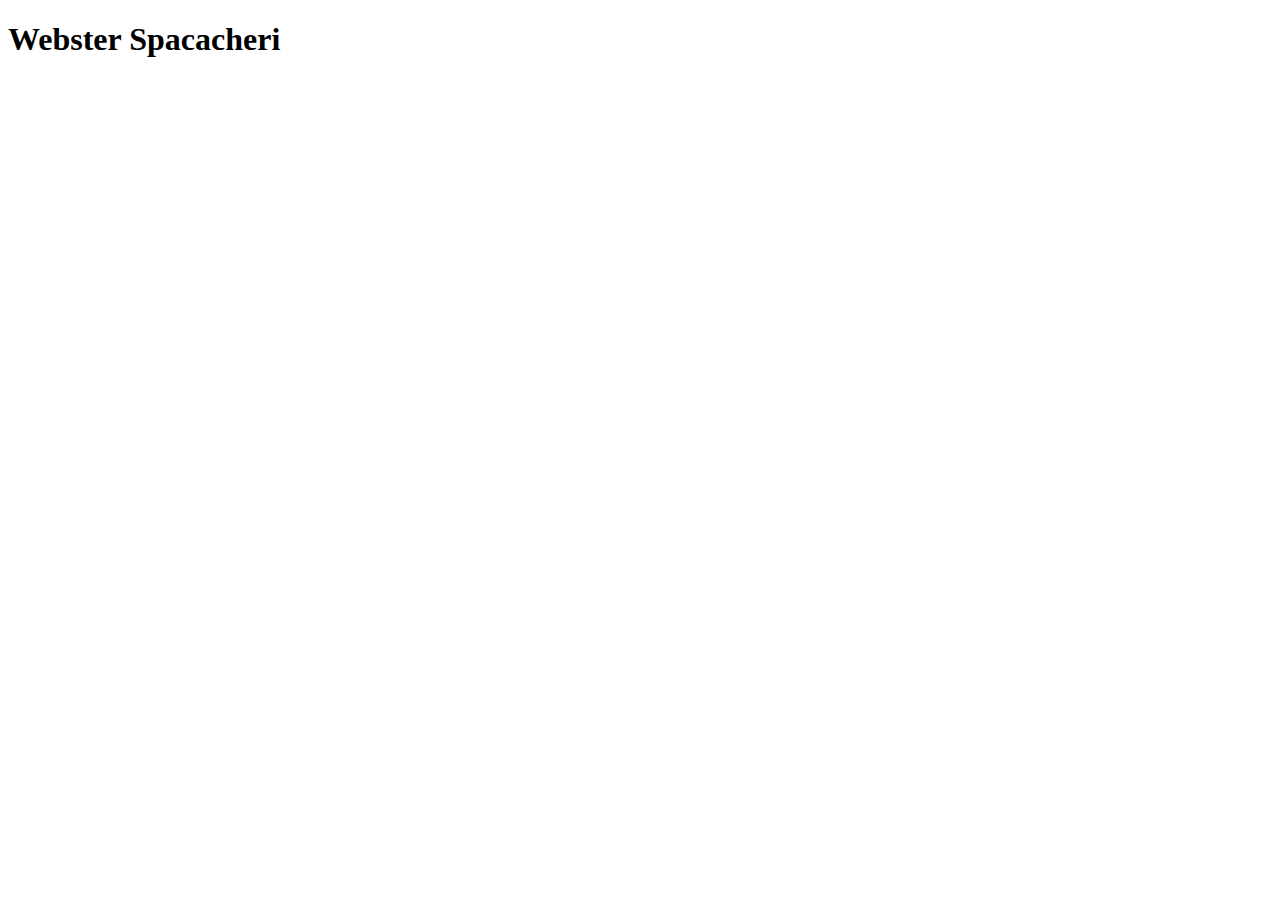
==== about.html @ 908aad5b "Adiciona página "Sobre mim" e atualiza links de navegação; cria arquivo CSS com estilos para o layou" ====
<!DOCTYPE html>
<html lang="pt-br">
<head>
    <meta charset="UTF-8">
    <meta name="viewport" content="width=device-width, initial-scale=1.0">
    <title>Sobre mim</title>
</head>
<body>
    <h1>Webster Spacacheri</h1>
</body>
</html>
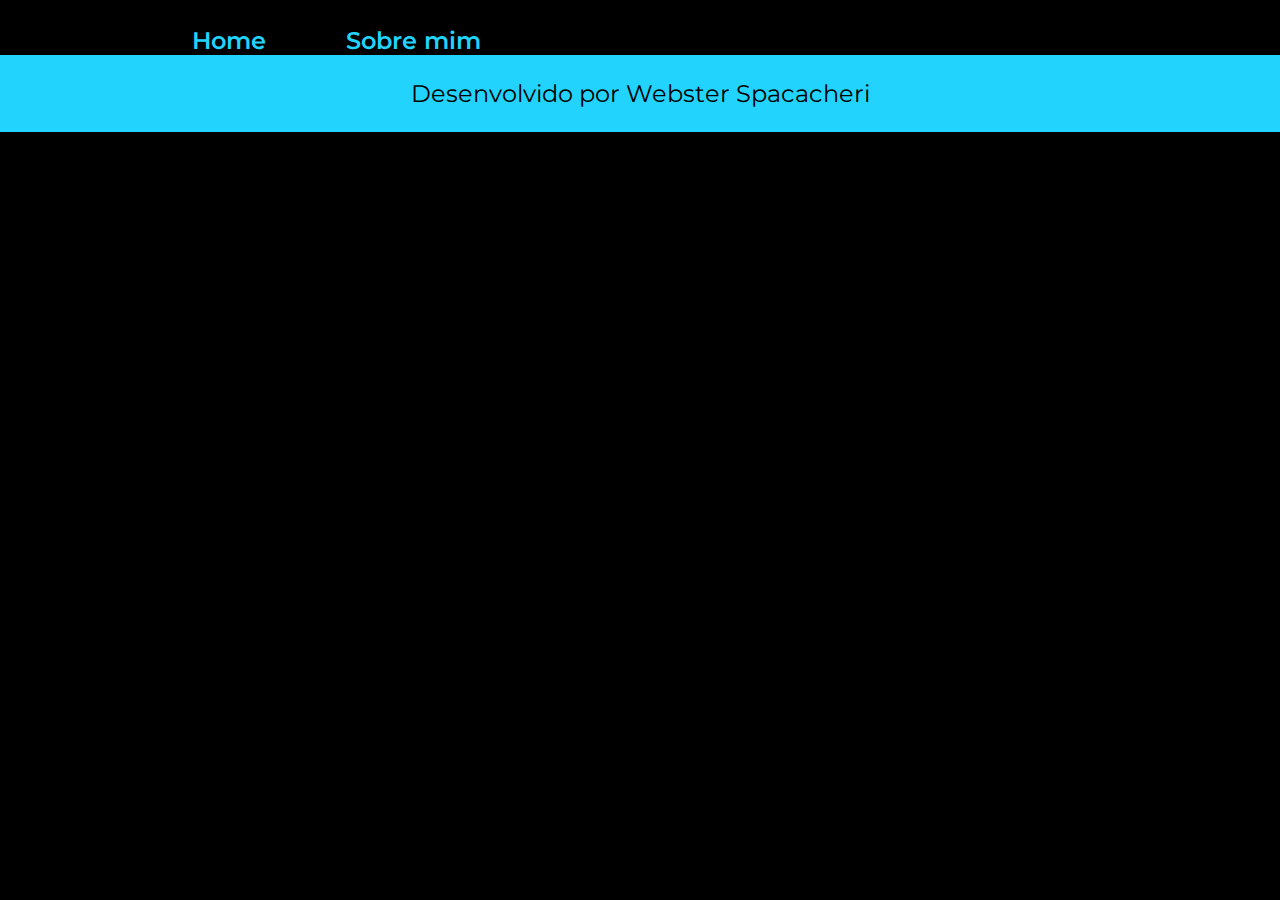
==== commit 4bdf7e49: "Adiciona estrutura de cabeçalho e rodapé ao about.html; inclui links de navegação e estilização." ====
--- a/about.html
+++ b/about.html
@@ -4,8 +4,20 @@
     <meta charset="UTF-8">
     <meta name="viewport" content="width=device-width, initial-scale=1.0">
     <title>Sobre mim</title>
+    <link rel="stylesheet" href="./styles/style.css">
 </head>
 <body>
-    <h1>Webster Spacacheri</h1>
+    <header class="cabecalho">
+        <nav class="cabecalho__menu">
+            <a class="cabecalho__menu__link" href="index.html">Home</a>
+            <a class="cabecalho__menu__link" href="about.html">Sobre mim</a>
+        </nav>
+    </header>
+    <main>
+        
+    </main>
+    <footer class="rodape">
+        <p>Desenvolvido por Webster Spacacheri</p>
+    </footer>
 </body>
 </html>--- a/styles/style.css
+++ b/styles/style.css
@@ -0,0 +1,119 @@
+@import url('https://fonts.googleapis.com/css2?family=Krona+One&family=Montserrat:wght@400;600&display=swap');
+
+* {
+    margin: 0;
+    padding: 0;
+    box-sizing: border-box;
+}
+
+body {
+    background-color: black;
+    color: white;
+    font-family: "Montserrat", sans-serif;
+}
+
+.cabecalho {
+    padding: 2% 0% 0% 15% ;
+}
+
+.cabecalho__menu {
+    display: flex;
+    gap: 80px;
+}
+
+.cabecalho__menu__link {
+    font-family: "Montserrat", sans-serif;
+    font-size: 24px;
+    font-weight: 600;
+    color: #22D4FD;
+    text-decoration: none;
+}
+
+
+.apresentacao {
+    padding: 5% 15%;
+    display: flex;
+    align-items: center;
+    justify-content: space-between;
+    
+}
+
+.apresentacao__conteudo {
+    width: 615px;
+    display: flex;
+    flex-direction: column;
+    gap: 40px;
+}
+
+.apresentacao__conteudo__titulo {
+    font-size: 36px;
+    font-family: "Krona One", sans-serif;
+    line-height: 1.2;
+}
+.titulo-destaque {
+    color: #22D4FD;
+}
+
+.apresentacao__conteudo__paragrafo {
+    font-size: 24px;
+    line-height: 1.6;
+}
+
+.apresentacao__links {
+    display: flex;
+    flex-direction: column;
+    gap: 32px;
+}
+
+.apresentacao__links__subtitulo {
+    font-family: "Krona One", sans-serif;
+    font-weight: 400;
+    font-size: 24px;
+}
+
+.apresentacao__links__link {
+    border: 2px solid #22D4FD;
+    width: 378px;
+    text-align: center;
+    border-radius: 8px;
+    font-size: 24px;
+    font-weight: 600;
+    padding: 21.5px 0;
+    text-decoration: none;
+    color: #F6F6F6;
+    transition: background-color 0.3s, color 0.3s;
+}
+
+.apresentacao__links__link:hover {
+    background-color: #22D4FD;
+    color: #000000;
+}
+
+.image-container {
+    position: relative;
+    width: 300px;
+    height: 300px;
+    border-radius: 20px;
+    border: 5px solid #22D4FD; /* Borda ao redor da imagem */
+    overflow: hidden;
+    margin-left: 20px;
+    z-index: 0;
+}
+
+.styled-image {
+    width: 100%;
+    height: 100%;
+    border-radius: 20px;
+    object-fit: fill; /* Preenche completamente o espaço */
+    position: relative;
+    z-index: 2;
+}
+.rodape {
+    color: #000000;
+    background-color: #22D4FD;
+    padding: 24px;
+    text-align: center;
+    font-family: "Montserrat", sans-serif;
+    font-size: 24px;
+    font-weight: 400; 
+}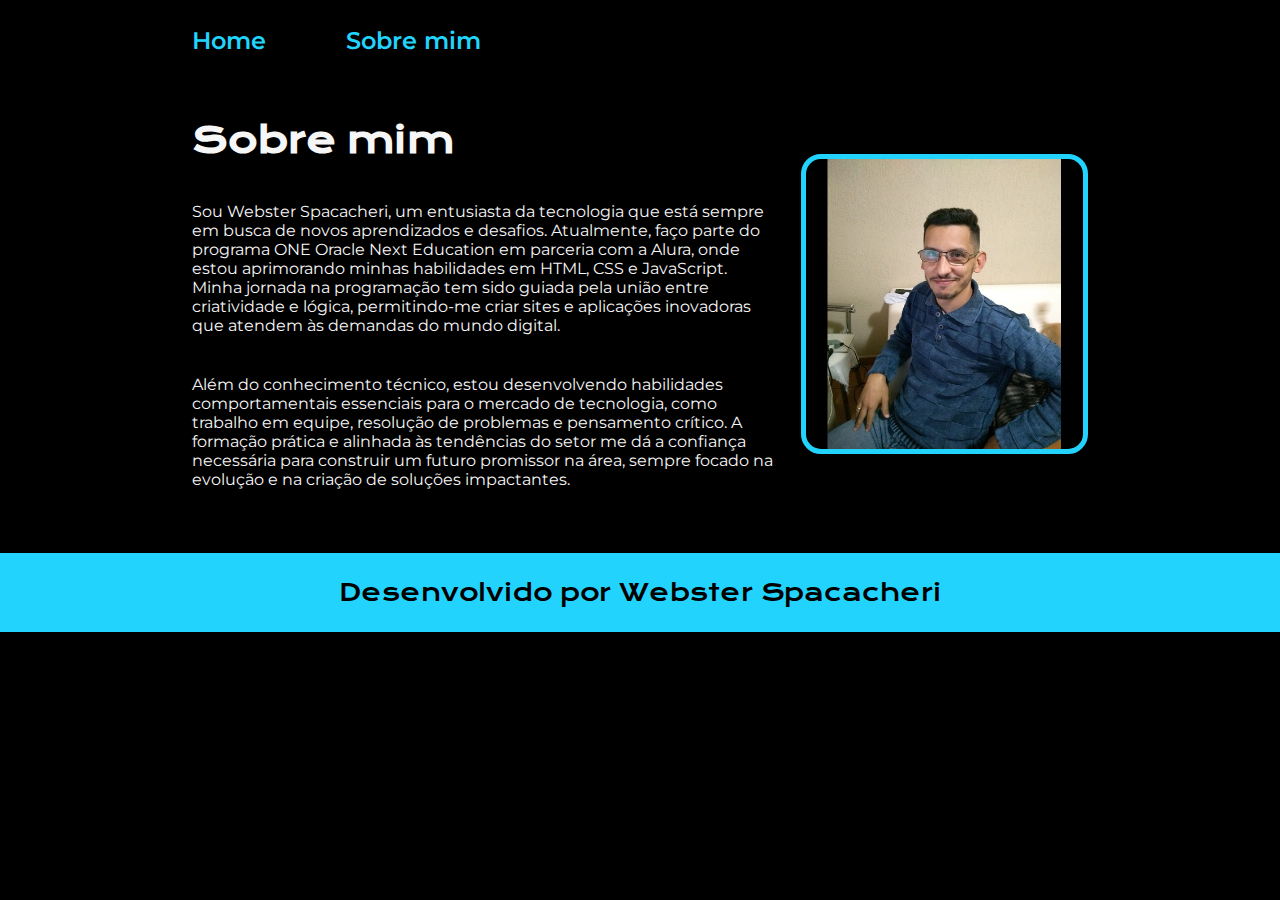
==== commit e23e46bf: "Adiciona conteúdo à seção "Sobre mim" no about.html e implementa variáveis CSS para cores e fontes n" ====
--- a/about.html
+++ b/about.html
@@ -13,9 +13,23 @@
             <a class="cabecalho__menu__link" href="about.html">Sobre mim</a>
         </nav>
     </header>
-    <main>
-        
+
+    <main class="apresentacao">
+        <section class="apresentacao__conteudo">
+            <h1 class="apresentacao__conteudo__titulo">Sobre mim</h1>
+            <p class="apresentacao__conteudo__texto">Sou Webster Spacacheri, um entusiasta da tecnologia que está sempre em busca de novos aprendizados e desafios. Atualmente, faço parte do programa ONE Oracle Next Education em parceria com a Alura, onde estou aprimorando minhas habilidades em HTML, CSS e JavaScript. Minha jornada na programação tem sido guiada pela união entre criatividade e lógica, permitindo-me criar sites e aplicações inovadoras que atendem às demandas do mundo digital.</p>
+            <p class="apresentacao__conteudo__texto">Além do conhecimento técnico, estou desenvolvendo habilidades comportamentais essenciais para o mercado de tecnologia, como trabalho em equipe, resolução de problemas e pensamento crítico. A formação prática e alinhada às tendências do setor me dá a confiança necessária para construir um futuro promissor na área, sempre focado na evolução e na criação de soluções impactantes.</p>
+        </section>
+        <div class="image-container">
+            <img src="./assets/Webster.jpg" alt="Foto do Webster Spacacheri" class="styled-image">
+            <div class="overlay">
+                <svg class="sparkle" width="24" height="24" viewBox="0 0 24 24" fill="none" xmlns="http://www.w3.org/2000/svg">
+                    <path d="M12 2L13.09 8.26H19.82L14.36 12.13L15.45 18.39L12 14.77L8.55 18.39L9.64 12.13L4.18 8.26H10.91L12 2Z" fill="#00C4CC"/>
+                </svg>
+            </div>
+        </div>
     </main>
+
     <footer class="rodape">
         <p>Desenvolvido por Webster Spacacheri</p>
     </footer>
--- a/styles/style.css
+++ b/styles/style.css
@@ -1,4 +1,14 @@
 @import url('https://fonts.googleapis.com/css2?family=Krona+One&family=Montserrat:wght@400;600&display=swap');
+
+:root {
+    --cor-primaria: #000000;
+    --cor-secundaria: #F6F6F6;
+    --cor-terciaria: #22D4FD;
+    --cor-hover: #272727;
+
+    --fonte-primaria: "Krona One", sans-serif;
+    --fonte-secundaria: "Montserrat", sans-serif;
+}
 
 * {
     margin: 0;
@@ -7,9 +17,9 @@
 }
 
 body {
-    background-color: black;
-    color: white;
-    font-family: "Montserrat", sans-serif;
+    background-color: var(--cor-primaria);
+    color: var(--cor-secundaria);
+    font-family: var(--fonte-secundaria);
 }
 
 .cabecalho {
@@ -22,10 +32,10 @@
 }
 
 .cabecalho__menu__link {
-    font-family: "Montserrat", sans-serif;
+    font-family: var(--fonte-secundaria);
     font-size: 24px;
     font-weight: 600;
-    color: #22D4FD;
+    color: var(--cor-terciaria);
     text-decoration: none;
 }
 
@@ -47,7 +57,7 @@
 
 .apresentacao__conteudo__titulo {
     font-size: 36px;
-    font-family: "Krona One", sans-serif;
+    font-family: var(--fonte-primaria);
     line-height: 1.2;
 }
 .titulo-destaque {
@@ -66,13 +76,13 @@
 }
 
 .apresentacao__links__subtitulo {
-    font-family: "Krona One", sans-serif;
+    font-family: var(--fonte-primaria);
     font-weight: 400;
     font-size: 24px;
 }
 
 .apresentacao__links__link {
-    border: 2px solid #22D4FD;
+    border: 2px solid var(--cor-terciaria);
     width: 378px;
     text-align: center;
     border-radius: 8px;
@@ -80,13 +90,13 @@
     font-weight: 600;
     padding: 21.5px 0;
     text-decoration: none;
-    color: #F6F6F6;
+    color: var(--cor-secundaria);
     transition: background-color 0.3s, color 0.3s;
 }
 
 .apresentacao__links__link:hover {
-    background-color: #22D4FD;
-    color: #000000;
+    background-color: var(--cor-hover);
+    color: var(--cor-primaria);
 }
 
 .image-container {
@@ -94,7 +104,7 @@
     width: 300px;
     height: 300px;
     border-radius: 20px;
-    border: 5px solid #22D4FD; /* Borda ao redor da imagem */
+    border: 5px solid var(--cor-terciaria); /* Borda ao redor da imagem */
     overflow: hidden;
     margin-left: 20px;
     z-index: 0;
@@ -109,11 +119,11 @@
     z-index: 2;
 }
 .rodape {
-    color: #000000;
-    background-color: #22D4FD;
+    color: var(--cor-primaria);
+    background-color: var(--cor-terciaria);
     padding: 24px;
     text-align: center;
-    font-family: "Montserrat", sans-serif;
+    font-family: var(--fonte-primaria);
     font-size: 24px;
     font-weight: 400; 
 }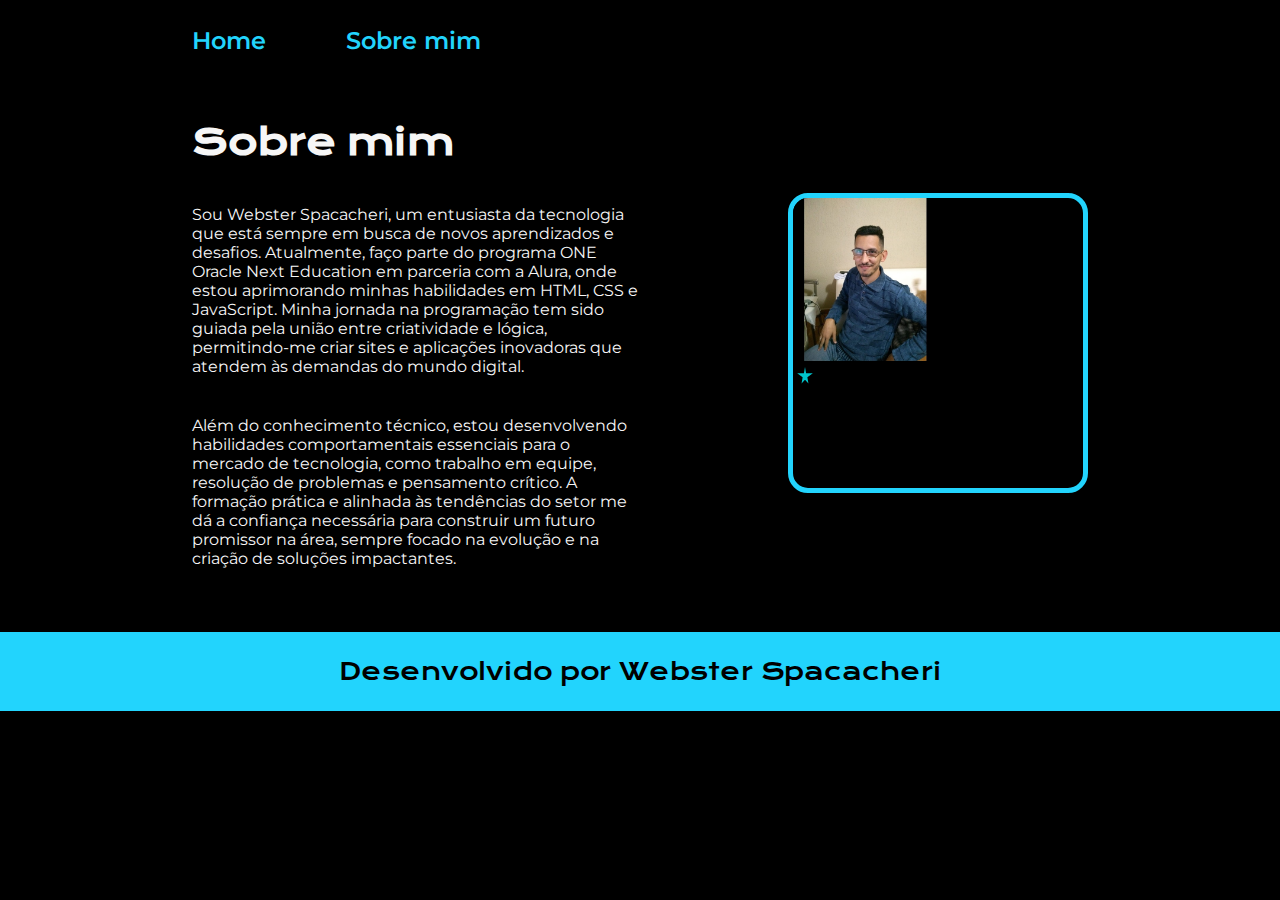
==== commit 384a5ff5: "Atualiza classes de imagem e links de navegação no about.html e index.html; ajusta largura da seção " ====
--- a/about.html
+++ b/about.html
@@ -21,7 +21,7 @@
             <p class="apresentacao__conteudo__texto">Além do conhecimento técnico, estou desenvolvendo habilidades comportamentais essenciais para o mercado de tecnologia, como trabalho em equipe, resolução de problemas e pensamento crítico. A formação prática e alinhada às tendências do setor me dá a confiança necessária para construir um futuro promissor na área, sempre focado na evolução e na criação de soluções impactantes.</p>
         </section>
         <div class="image-container">
-            <img src="./assets/Webster.jpg" alt="Foto do Webster Spacacheri" class="styled-image">
+            <img class="apresentacao__imagem" src="./assets/Webster.jpg" alt="Foto do Webster Spacacheri" class="styled-image">
             <div class="overlay">
                 <svg class="sparkle" width="24" height="24" viewBox="0 0 24 24" fill="none" xmlns="http://www.w3.org/2000/svg">
                     <path d="M12 2L13.09 8.26H19.82L14.36 12.13L15.45 18.39L12 14.77L8.55 18.39L9.64 12.13L4.18 8.26H10.91L12 2Z" fill="#00C4CC"/>
--- a/styles/style.css
+++ b/styles/style.css
@@ -33,7 +33,7 @@
 
 .cabecalho__menu__link {
     font-family: var(--fonte-secundaria);
-    font-size: 24px;
+    font-size: 1.5rem;
     font-weight: 600;
     color: var(--cor-terciaria);
     text-decoration: none;
@@ -49,23 +49,22 @@
 }
 
 .apresentacao__conteudo {
-    width: 615px;
+    width: 50%;
     display: flex;
     flex-direction: column;
     gap: 40px;
 }
 
 .apresentacao__conteudo__titulo {
-    font-size: 36px;
+    font-size: 2.25rem;
     font-family: var(--fonte-primaria);
-    line-height: 1.2;
 }
 .titulo-destaque {
     color: #22D4FD;
 }
 
 .apresentacao__conteudo__paragrafo {
-    font-size: 24px;
+    font-size: 1.5rem;
     line-height: 1.6;
 }
 
@@ -81,12 +80,12 @@
     font-size: 24px;
 }
 
-.apresentacao__links__link {
+.apresentacao__links__navegacao {
     border: 2px solid var(--cor-terciaria);
     width: 378px;
     text-align: center;
     border-radius: 8px;
-    font-size: 24px;
+    font-size: 1.5rem;
     font-weight: 600;
     padding: 21.5px 0;
     text-decoration: none;
@@ -94,7 +93,7 @@
     transition: background-color 0.3s, color 0.3s;
 }
 
-.apresentacao__links__link:hover {
+.apresentacao__links__links:hover {
     background-color: var(--cor-hover);
     color: var(--cor-primaria);
 }
@@ -118,12 +117,16 @@
     position: relative;
     z-index: 2;
 }
+.apresentacao__imagem {
+    width: 50%;
+}
+
 .rodape {
     color: var(--cor-primaria);
     background-color: var(--cor-terciaria);
     padding: 24px;
     text-align: center;
     font-family: var(--fonte-primaria);
-    font-size: 24px;
+    font-size: 1.5rem;
     font-weight: 400; 
 }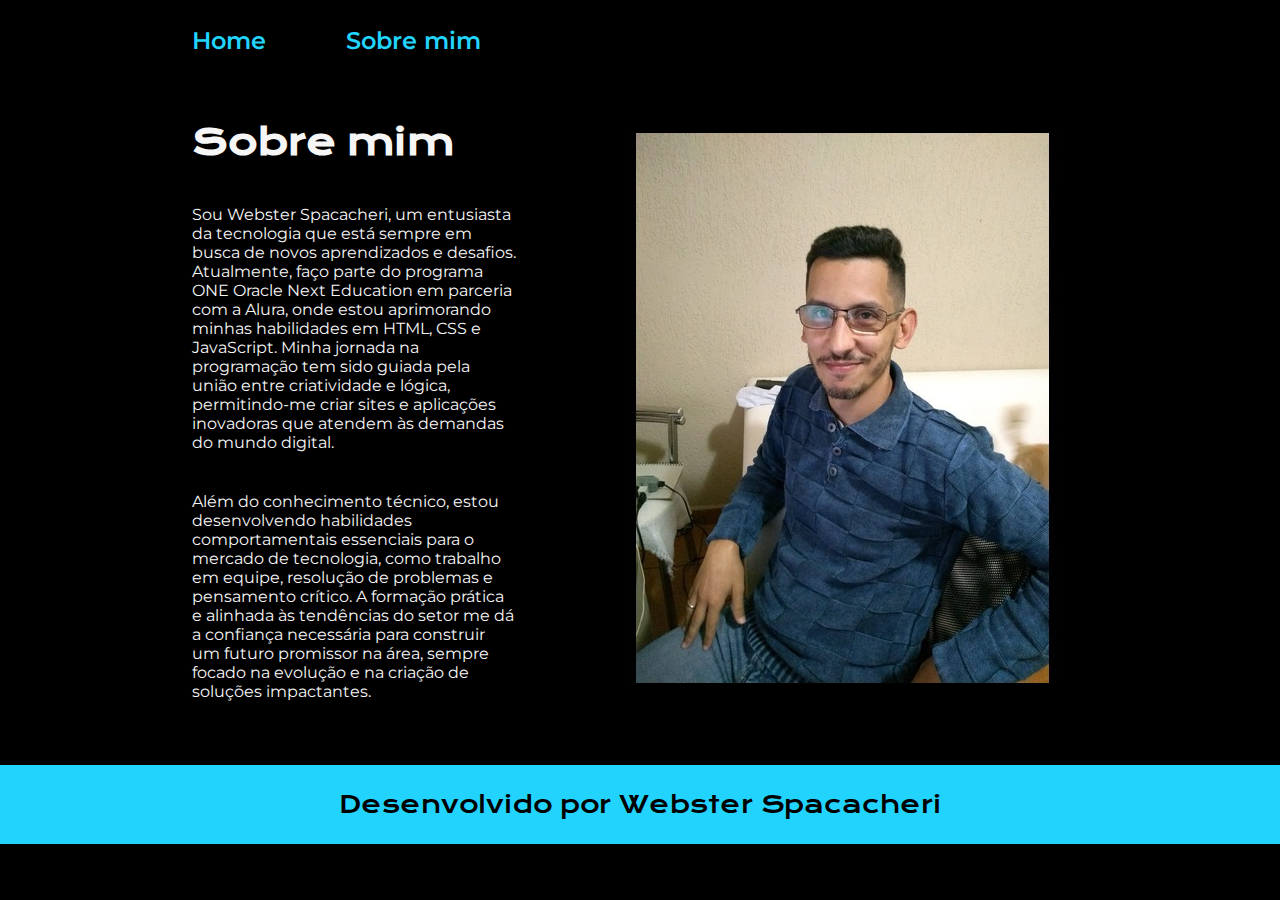
==== commit b22f5b4d: "Alteração do tamanho da imagem e estilização no CSS." ====
--- a/about.html
+++ b/about.html
@@ -20,14 +20,11 @@
             <p class="apresentacao__conteudo__texto">Sou Webster Spacacheri, um entusiasta da tecnologia que está sempre em busca de novos aprendizados e desafios. Atualmente, faço parte do programa ONE Oracle Next Education em parceria com a Alura, onde estou aprimorando minhas habilidades em HTML, CSS e JavaScript. Minha jornada na programação tem sido guiada pela união entre criatividade e lógica, permitindo-me criar sites e aplicações inovadoras que atendem às demandas do mundo digital.</p>
             <p class="apresentacao__conteudo__texto">Além do conhecimento técnico, estou desenvolvendo habilidades comportamentais essenciais para o mercado de tecnologia, como trabalho em equipe, resolução de problemas e pensamento crítico. A formação prática e alinhada às tendências do setor me dá a confiança necessária para construir um futuro promissor na área, sempre focado na evolução e na criação de soluções impactantes.</p>
         </section>
+
         <div class="image-container">
-            <img class="apresentacao__imagem" src="./assets/Webster.jpg" alt="Foto do Webster Spacacheri" class="styled-image">
-            <div class="overlay">
-                <svg class="sparkle" width="24" height="24" viewBox="0 0 24 24" fill="none" xmlns="http://www.w3.org/2000/svg">
-                    <path d="M12 2L13.09 8.26H19.82L14.36 12.13L15.45 18.39L12 14.77L8.55 18.39L9.64 12.13L4.18 8.26H10.91L12 2Z" fill="#00C4CC"/>
-                </svg>
-            </div>
+            <img class="styled-image" src="./assets/Webster.jpg" alt="Foto Webster Spacacheri">
         </div>
+        
     </main>
 
     <footer class="rodape">
--- a/styles/style.css
+++ b/styles/style.css
@@ -45,7 +45,7 @@
     display: flex;
     align-items: center;
     justify-content: space-between;
-    
+    gap: 82px;
 }
 
 .apresentacao__conteudo {
@@ -99,24 +99,13 @@
 }
 
 .image-container {
-    position: relative;
-    width: 300px;
-    height: 300px;
-    border-radius: 20px;
-    border: 5px solid var(--cor-terciaria); /* Borda ao redor da imagem */
-    overflow: hidden;
-    margin-left: 20px;
-    z-index: 0;
+    transition: box-shadow 0.3s ease-in-out;
 }
 
-.styled-image {
-    width: 100%;
-    height: 100%;
-    border-radius: 20px;
-    object-fit: fill; /* Preenche completamente o espaço */
-    position: relative;
-    z-index: 2;
+.image-container:hover {
+    box-shadow: 0 10px 20px rgba(0, 0, 0, 0.5); /* Sombra mais forte no hover */
 }
+
 .apresentacao__imagem {
     width: 50%;
 }
@@ -129,4 +118,22 @@
     font-family: var(--fonte-primaria);
     font-size: 1.5rem;
     font-weight: 400; 
+}
+
+@media (max-width: 1200px) {
+    .cabecalho {
+        padding: 10%;
+    }
+
+    .cabecalho__menu {
+        justify-content: center;
+    }
+
+    .apresentacao {
+        flex-direction: column-reverse;
+        padding: 5%;
+    }
+    .apresentacao__conteudo {
+        width: auto%;
+    }
 }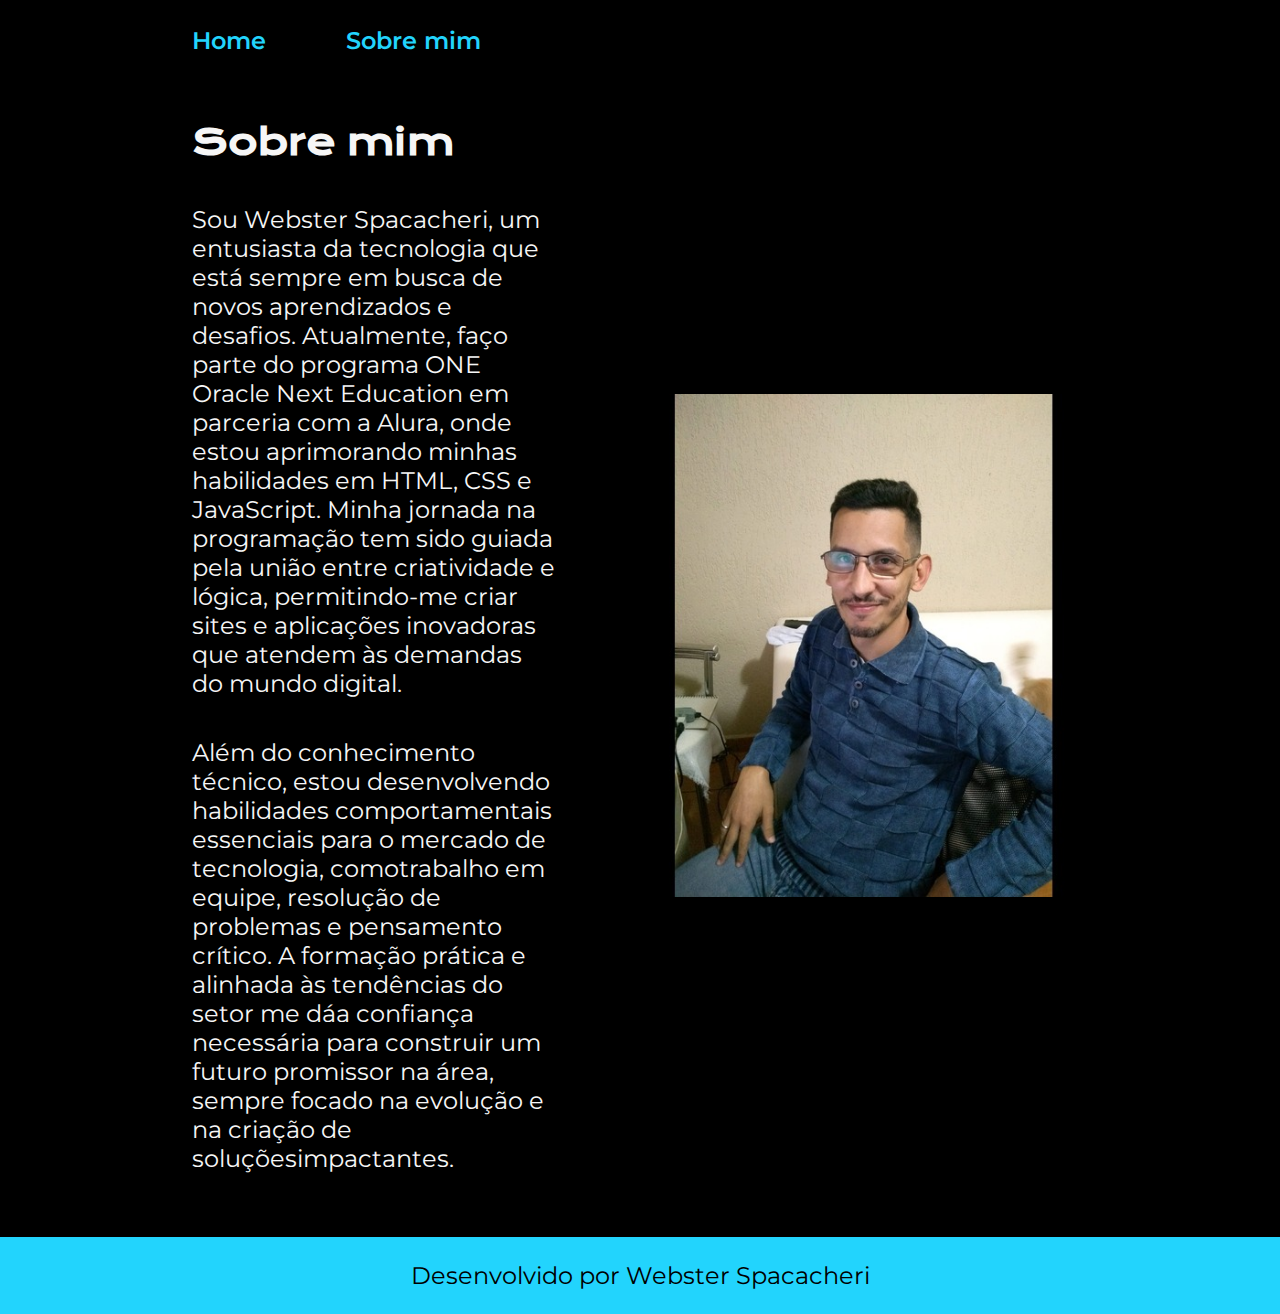
==== commit 39945fd9: "Corrigido bugs de tamanho de imagem, textos fora de padrão e otimização do código final." ====
--- a/about.html
+++ b/about.html
@@ -1,11 +1,14 @@
 <!DOCTYPE html>
 <html lang="pt-br">
+
 <head>
     <meta charset="UTF-8">
+    <meta http-equiv="X-UA-Compatible" content="IE=edge">
     <meta name="viewport" content="width=device-width, initial-scale=1.0">
     <title>Sobre mim</title>
     <link rel="stylesheet" href="./styles/style.css">
 </head>
+
 <body>
     <header class="cabecalho">
         <nav class="cabecalho__menu">
@@ -17,18 +20,17 @@
     <main class="apresentacao">
         <section class="apresentacao__conteudo">
             <h1 class="apresentacao__conteudo__titulo">Sobre mim</h1>
-            <p class="apresentacao__conteudo__texto">Sou Webster Spacacheri, um entusiasta da tecnologia que está sempre em busca de novos aprendizados e desafios. Atualmente, faço parte do programa ONE Oracle Next Education em parceria com a Alura, onde estou aprimorando minhas habilidades em HTML, CSS e JavaScript. Minha jornada na programação tem sido guiada pela união entre criatividade e lógica, permitindo-me criar sites e aplicações inovadoras que atendem às demandas do mundo digital.</p>
-            <p class="apresentacao__conteudo__texto">Além do conhecimento técnico, estou desenvolvendo habilidades comportamentais essenciais para o mercado de tecnologia, como trabalho em equipe, resolução de problemas e pensamento crítico. A formação prática e alinhada às tendências do setor me dá a confiança necessária para construir um futuro promissor na área, sempre focado na evolução e na criação de soluções impactantes.</p>
+            <p class="apresentacao__conteudo__texto">Sou Webster Spacacheri, um entusiasta da tecnologia que está sempre em busca de novos aprendizados e desafios. Atualmente, faço parte do programa ONE Oracle Next Education em parceria com a Alura, onde estou aprimorando minhas habilidades em HTML, CSS e JavaScript. Minha jornada na programação tem sido guiada pela união entre criatividade e lógica, permitindo-me criar sites e aplicações inovadoras que atendem às demandas do mundo digital.
+            </p>
+            <p class="apresentacao__conteudo__texto">
+            Além do conhecimento técnico, estou desenvolvendo habilidades comportamentais essenciais para o mercado de tecnologia, comotrabalho em equipe, resolução de problemas e pensamento crítico. A formação prática e alinhada às tendências do setor me dáa confiança necessária para construir um futuro promissor na área, sempre focado na evolução e na criação de soluçõesimpactantes.</p>
         </section>
-
-        <div class="image-container">
-            <img class="styled-image" src="./assets/Webster.jpg" alt="Foto Webster Spacacheri">
-        </div>
-        
+        <img class="apresentacao__imagem" src="./assets/Webster.jpg" alt="Foto Webster">
     </main>
 
     <footer class="rodape">
         <p>Desenvolvido por Webster Spacacheri</p>
     </footer>
 </body>
+
 </html>--- a/styles/style.css
+++ b/styles/style.css
@@ -6,83 +6,78 @@
     --cor-terciaria: #22D4FD;
     --cor-hover: #272727;
 
-    --fonte-primaria: "Krona One", sans-serif;
-    --fonte-secundaria: "Montserrat", sans-serif;
+    --fonte-primaria: 'Krona One', sans-serif;
+    --fonte-secundaria: 'Montserrat', sans-serif;
+}
+*{
+    margin: 0;
+    padding: 0;
 }
 
-* {
-    margin: 0;
-    padding: 0;
+body{
     box-sizing: border-box;
+    background-color: var(--cor-primaria);
+    color: var(--cor-secundaria);
 }
 
-body {
-    background-color: var(--cor-primaria);
-    color: var(--cor-secundaria);
-    font-family: var(--fonte-secundaria);
+.cabecalho{
+    padding: 2% 0% 0% 15%;
 }
-
-.cabecalho {
-    padding: 2% 0% 0% 15% ;
-}
-
-.cabecalho__menu {
+.cabecalho__menu{
     display: flex;
     gap: 80px;
 }
-
-.cabecalho__menu__link {
+.cabecalho__menu__link{
     font-family: var(--fonte-secundaria);
     font-size: 1.5rem;
     font-weight: 600;
     color: var(--cor-terciaria);
     text-decoration: none;
 }
-
-
-.apresentacao {
+.apresentacao{
     padding: 5% 15%;
     display: flex;
     align-items: center;
     justify-content: space-between;
     gap: 82px;
 }
-
-.apresentacao__conteudo {
+.apresentacao__conteudo{
     width: 50%;
     display: flex;
     flex-direction: column;
     gap: 40px;
 }
 
-.apresentacao__conteudo__titulo {
+.apresentacao__conteudo__titulo{
     font-size: 2.25rem;
     font-family: var(--fonte-primaria);
 }
-.titulo-destaque {
-    color: #22D4FD;
+.titulo-destaque{
+    color: var(--cor-terciaria);
+}
+.apresentacao__conteudo__texto{
+    font-size: 1.5rem;
+    font-family: var(--fonte-secundaria);
 }
 
-.apresentacao__conteudo__paragrafo {
-    font-size: 1.5rem;
-    line-height: 1.6;
-}
-
-.apresentacao__links {
+.apresentacao__links{
     display: flex;
     flex-direction: column;
+    justify-content: space-between;
+    align-items: center;
     gap: 32px;
 }
-
-.apresentacao__links__subtitulo {
+.apresentacao__links__subtitulo{
     font-family: var(--fonte-primaria);
     font-weight: 400;
-    font-size: 24px;
+    font-size: 1.5rem;
 }
-
-.apresentacao__links__navegacao {
+.apresentacao__links__navegacao{
+    display: flex;
+    justify-content: center;
+    gap: 16px;
     border: 2px solid var(--cor-terciaria);
-    width: 378px;
+    width: 50%;
     text-align: center;
     border-radius: 8px;
     font-size: 1.5rem;
@@ -90,50 +85,36 @@
     padding: 21.5px 0;
     text-decoration: none;
     color: var(--cor-secundaria);
-    transition: background-color 0.3s, color 0.3s;
+    font-family: var(--fonte-secundaria);
 }
-
-.apresentacao__links__links:hover {
+.apresentacao__links__navegacao:hover{
     background-color: var(--cor-hover);
-    color: var(--cor-primaria);
 }
-
-.image-container {
-    transition: box-shadow 0.3s ease-in-out;
-}
-
-.image-container:hover {
-    box-shadow: 0 10px 20px rgba(0, 0, 0, 0.5); /* Sombra mais forte no hover */
-}
-
-.apresentacao__imagem {
+.apresentacao__imagem{
     width: 50%;
 }
-
-.rodape {
+.rodape{
     color: var(--cor-primaria);
     background-color: var(--cor-terciaria);
     padding: 24px;
     text-align: center;
-    font-family: var(--fonte-primaria);
+    font-family: var(--fonte-secundaria);
     font-size: 1.5rem;
-    font-weight: 400; 
+    font-weight: 400;
 }
 
 @media (max-width: 1200px) {
-    .cabecalho {
-        padding: 10%;
+    .cabecalho{
+         padding: 10%;  
     }
-
-    .cabecalho__menu {
+    .cabecalho__menu{
         justify-content: center;
     }
-
-    .apresentacao {
+    .apresentacao{
         flex-direction: column-reverse;
         padding: 5%;
     }
-    .apresentacao__conteudo {
-        width: auto%;
+    .apresentacao__conteudo{
+        width: auto;
     }
 }